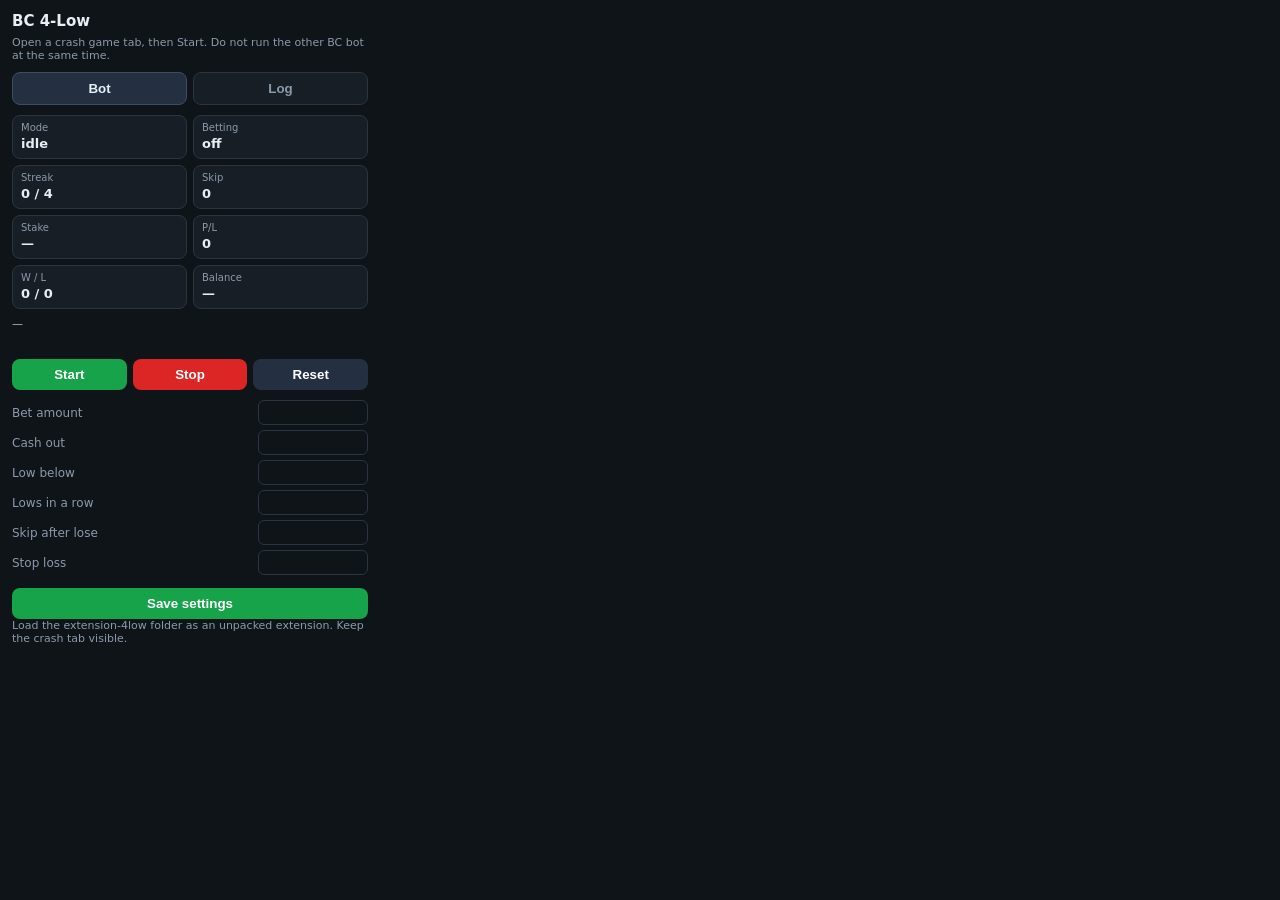
==== extension-4low/popup.html @ 88ae1f74 "add new bot" ====
<!DOCTYPE html>
<html>
<head>
  <meta charset="UTF-8" />
  <title>BC Crash 4-Low</title>
  <link rel="stylesheet" href="popup.css" />
</head>
<body>
  <h1>BC 4-Low <span id="extVer" class="ver"></span></h1>
  <p id="pageHint" class="hint">Open a crash game tab, then Start. Do not run the other BC bot at the same time.</p>

  <div class="tabs" role="tablist">
    <button type="button" class="tab active" data-tab="bot" id="tabBot">Bot</button>
    <button type="button" class="tab" data-tab="log" id="tabLog">Log</button>
  </div>

  <section id="panelBot" class="tab-panel">
    <div class="stats">
      <div><span>Mode</span><b id="mode">idle</b></div>
      <div><span>Betting</span><b id="betting">off</b></div>
      <div><span>Streak</span><b id="streak">0 / 4</b></div>
      <div><span>Skip</span><b id="skip">0</b></div>
      <div><span>Stake</span><b id="stake">—</b></div>
      <div><span>P/L</span><b id="pnl">0</b></div>
      <div><span>W / L</span><b id="wl">0 / 0</b></div>
      <div><span>Balance</span><b id="bal">—</b></div>
    </div>
    <p id="msg" class="msg">—</p>

    <div class="actions">
      <button type="button" id="btnStart" class="on">Start</button>
      <button type="button" id="btnStop" class="off">Stop</button>
      <button type="button" id="btnReset">Reset</button>
    </div>

    <form id="cfg">
      <label>Bet amount <input name="stake" type="number" step="any" /></label>
      <label>Cash out <input name="cashout" type="number" step="any" /></label>
      <label>Low below <input name="low_below" type="number" step="any" /></label>
      <label>Lows in a row <input name="streak_needed" type="number" step="1" /></label>
      <label>Skip after lose <input name="skip_on_lose" type="number" step="1" /></label>
      <label>Stop loss <input name="stop_loss" type="number" step="any" /></label>
      <button type="submit" class="on">Save settings</button>
    </form>
  </section>

  <section id="panelLog" class="tab-panel hidden">
    <div class="log-totals">
      <div><span>Won</span><b id="logWon" class="win">0</b></div>
      <div><span>Lost</span><b id="logLost" class="lose">0</b></div>
      <div><span>P/L</span><b id="logPnl">0</b></div>
    </div>
    <div class="log-head">
      <span>Time</span>
      <span>Type</span>
      <span>Bet</span>
      <span>Amount</span>
      <span>Crash</span>
    </div>
    <div id="logList" class="log-list">
      <div class="log-empty">No bets yet. Start on the Bot tab.</div>
    </div>
  </section>

  <p class="hint">Load the extension-4low folder as an unpacked extension. Keep the crash tab visible.</p>
  <script src="popup.js"></script>
</body>
</html>
---- extension-4low/popup.css ----
:root {
  --bg: #0f1419;
  --panel: #171e26;
  --line: #2a3542;
  --text: #e7eef6;
  --muted: #8b9aab;
  --on: #3dd68c;
  --off: #f31260;
}
* { box-sizing: border-box; }
body {
  margin: 0;
  width: 380px;
  padding: 12px;
  font-family: "Segoe UI", system-ui, sans-serif;
  background: var(--bg);
  color: var(--text);
}
h1 { margin: 0 0 6px; font-size: 15px; }
.ver { color: var(--muted); font-weight: 600; font-size: 12px; }
.hint { color: var(--muted); font-size: 11px; margin: 0 0 10px; }
.stats {
  display: grid;
  grid-template-columns: 1fr 1fr;
  gap: 6px;
  margin-bottom: 8px;
}
.stats div {
  background: var(--panel);
  border: 1px solid var(--line);
  border-radius: 8px;
  padding: 6px 8px;
}
.stats span { display: block; color: var(--muted); font-size: 10px; }
.stats b { font-size: 13px; font-variant-numeric: tabular-nums; }
.msg {
  min-height: 32px;
  font-size: 11px;
  color: #b8c4d1;
  margin: 0 0 10px;
}
.actions { display: flex; gap: 6px; margin-bottom: 10px; }
button {
  flex: 1;
  border: 0;
  border-radius: 8px;
  padding: 8px 6px;
  color: #fff;
  background: #243041;
  cursor: pointer;
  font-weight: 600;
}
button.on { background: #16a34a; }
button.off { background: #dc2626; }
form label {
  display: flex;
  justify-content: space-between;
  align-items: center;
  font-size: 12px;
  margin: 5px 0;
  color: var(--muted);
}
form input {
  width: 110px;
  background: #0f1419;
  border: 1px solid var(--line);
  color: var(--text);
  border-radius: 6px;
  padding: 4px 6px;
}
form button { width: 100%; margin-top: 8px; }
.win { color: var(--on); }
.lose { color: var(--off); }
.tabs {
  display: flex;
  gap: 6px;
  margin: 0 0 10px;
}
.tab {
  flex: 1;
  background: var(--panel);
  border: 1px solid var(--line);
  color: var(--muted);
  font-weight: 600;
}
.tab.active {
  background: #243041;
  color: var(--text);
  border-color: #3d4d60;
}
.tab-panel.hidden { display: none; }
.log-totals {
  display: grid;
  grid-template-columns: 1fr 1fr 1fr;
  gap: 6px;
  margin-bottom: 8px;
}
.log-totals div {
  background: var(--panel);
  border: 1px solid var(--line);
  border-radius: 8px;
  padding: 6px 8px;
}
.log-totals span { display: block; color: var(--muted); font-size: 10px; }
.log-totals b { font-size: 13px; font-variant-numeric: tabular-nums; }
.log-head,
.log-row {
  display: grid;
  grid-template-columns: 64px 44px 52px 70px 1fr;
  gap: 4px;
  align-items: center;
  font-variant-numeric: tabular-nums;
}
.log-head {
  color: var(--muted);
  font-size: 10px;
  padding: 0 6px 4px;
}
.log-list {
  max-height: 280px;
  overflow: auto;
  border: 1px solid var(--line);
  border-radius: 8px;
  background: var(--panel);
}
.log-empty {
  color: var(--muted);
  font-size: 11px;
  padding: 16px 10px;
  text-align: center;
}
.log-row {
  font-size: 11px;
  padding: 5px 6px;
  border-top: 1px solid var(--line);
}
.log-row:first-child { border-top: 0; }
.log-row .kind { font-weight: 700; }
.log-row.bet .kind { color: #7eb6ff; }
.log-row.win .kind { color: var(--on); }
.log-row.lose .kind { color: var(--off); }
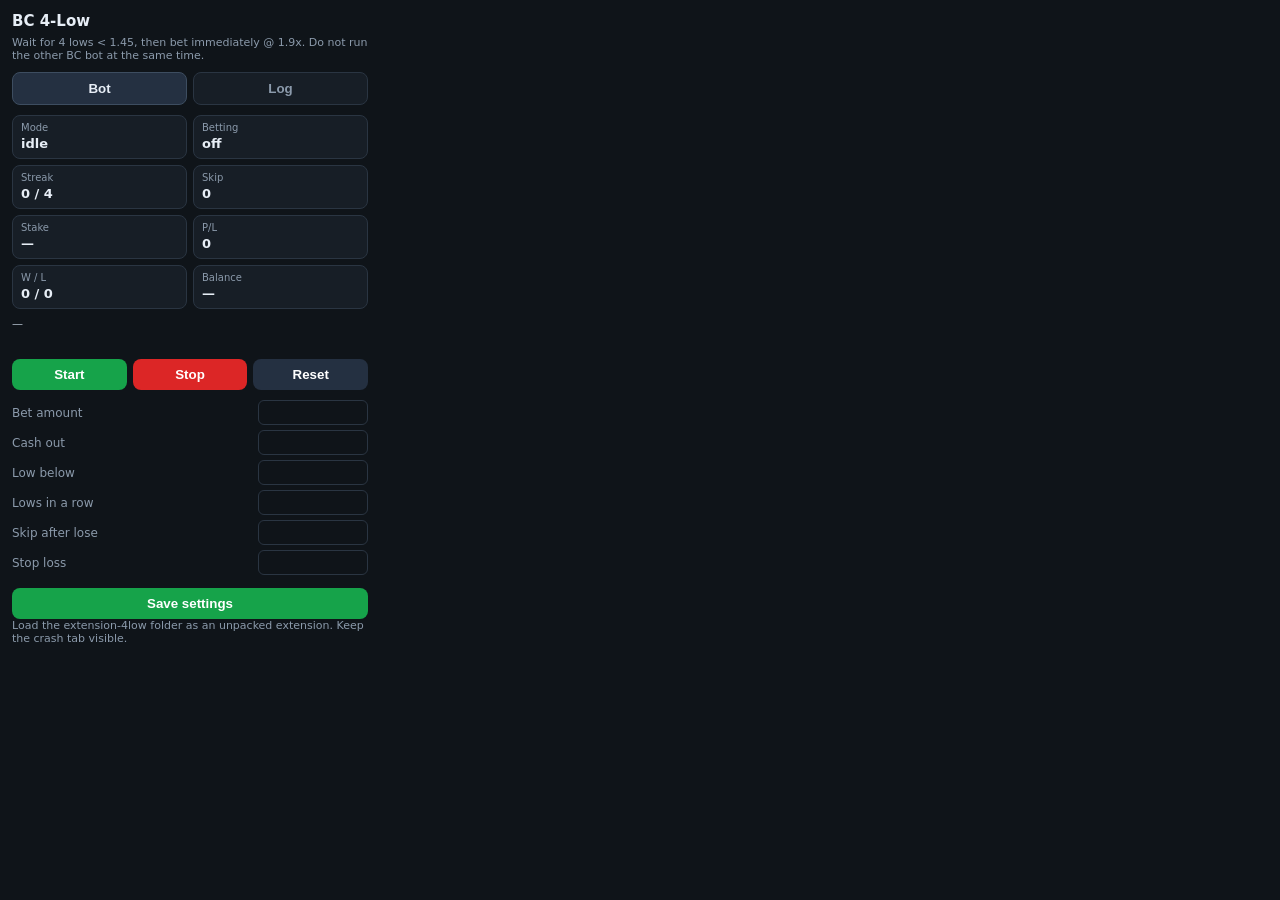
==== commit d35c2748: "fix" ====
--- a/extension-4low/popup.html
+++ b/extension-4low/popup.html
@@ -7,7 +7,7 @@
 </head>
 <body>
   <h1>BC 4-Low <span id="extVer" class="ver"></span></h1>
-  <p id="pageHint" class="hint">Open a crash game tab, then Start. Do not run the other BC bot at the same time.</p>
+  <p id="pageHint" class="hint">Wait for 4 lows &lt; 1.45, then bet immediately @ 1.9x. Do not run the other BC bot at the same time.</p>
 
   <div class="tabs" role="tablist">
     <button type="button" class="tab active" data-tab="bot" id="tabBot">Bot</button>
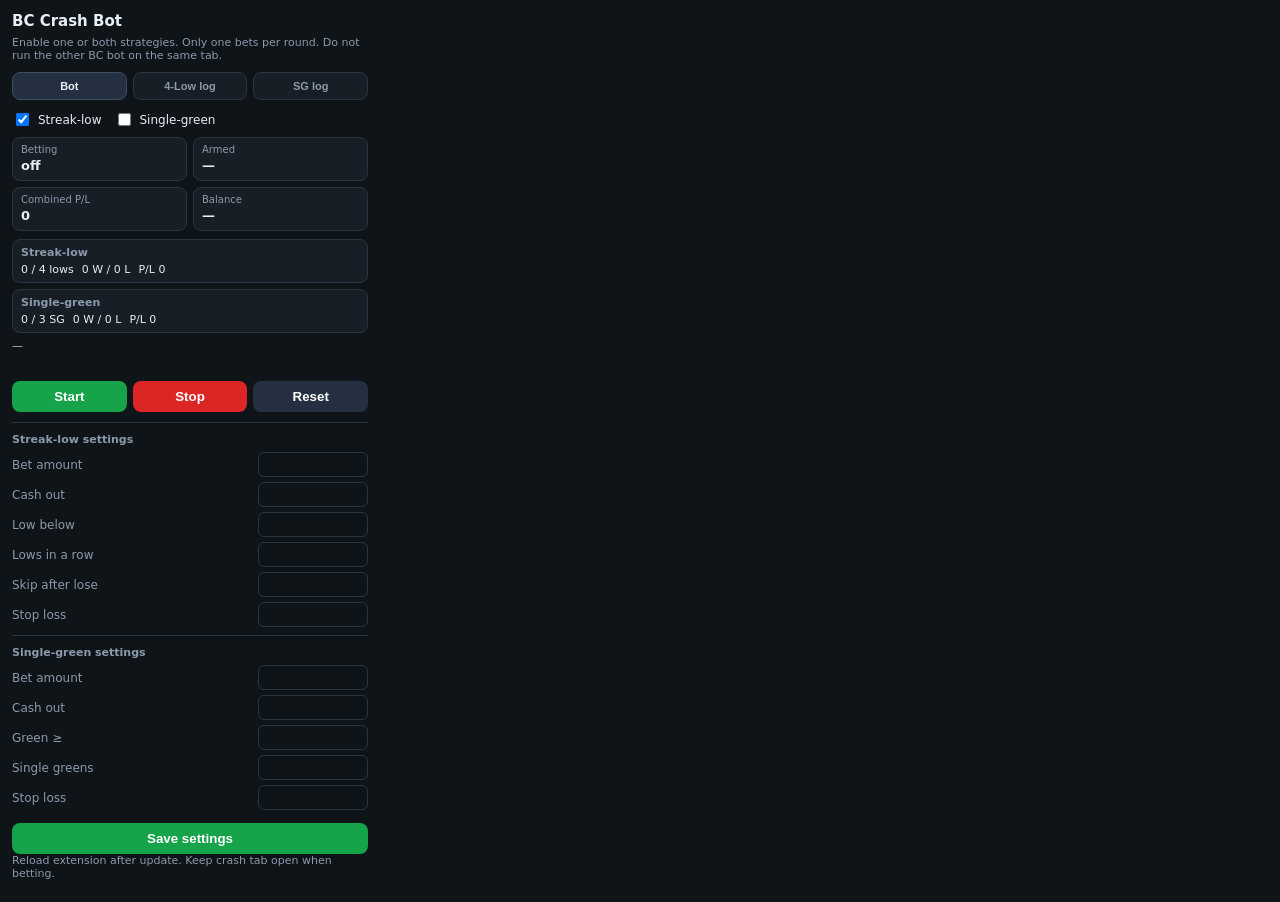
==== commit 02047a70: "add new strategy" ====
--- a/extension-4low/popup.html
+++ b/extension-4low/popup.html
@@ -2,29 +2,50 @@
 <html>
 <head>
   <meta charset="UTF-8" />
-  <title>BC Crash 4-Low</title>
+  <title>BC Crash Bot</title>
   <link rel="stylesheet" href="popup.css" />
 </head>
 <body>
-  <h1>BC 4-Low <span id="extVer" class="ver"></span></h1>
-  <p id="pageHint" class="hint">Wait for 4 lows &lt; 1.45, then bet immediately @ 1.9x. Do not run the other BC bot at the same time.</p>
+  <h1>BC Crash Bot <span id="extVer" class="ver"></span></h1>
+  <p id="pageHint" class="hint">Enable one or both strategies. Only one bets per round. Do not run the other BC bot on the same tab.</p>
 
   <div class="tabs" role="tablist">
     <button type="button" class="tab active" data-tab="bot" id="tabBot">Bot</button>
-    <button type="button" class="tab" data-tab="log" id="tabLog">Log</button>
+    <button type="button" class="tab" data-tab="log-streak" id="tabLogStreak">4-Low log</button>
+    <button type="button" class="tab" data-tab="log-sg" id="tabLogSg">SG log</button>
   </div>
 
   <section id="panelBot" class="tab-panel">
+    <div class="enable-row">
+      <label class="chk"><input type="checkbox" id="enStreak" checked /> Streak-low</label>
+      <label class="chk"><input type="checkbox" id="enSg" /> Single-green</label>
+    </div>
+
     <div class="stats">
-      <div><span>Mode</span><b id="mode">idle</b></div>
       <div><span>Betting</span><b id="betting">off</b></div>
-      <div><span>Streak</span><b id="streak">0 / 4</b></div>
-      <div><span>Skip</span><b id="skip">0</b></div>
-      <div><span>Stake</span><b id="stake">—</b></div>
-      <div><span>P/L</span><b id="pnl">0</b></div>
-      <div><span>W / L</span><b id="wl">0 / 0</b></div>
+      <div><span>Armed</span><b id="armed">—</b></div>
+      <div><span>Combined P/L</span><b id="pnl">0</b></div>
       <div><span>Balance</span><b id="bal">—</b></div>
     </div>
+
+    <div class="strat-box" id="boxStreak">
+      <div class="strat-title">Streak-low</div>
+      <div class="mini-stats">
+        <span id="streakStat">0 / 4 lows</span>
+        <span id="streakWl">0 W / 0 L</span>
+        <span id="streakPnl">P/L 0</span>
+      </div>
+    </div>
+
+    <div class="strat-box" id="boxSg">
+      <div class="strat-title">Single-green</div>
+      <div class="mini-stats">
+        <span id="sgStat">0 / 3 SG</span>
+        <span id="sgWl">0 W / 0 L</span>
+        <span id="sgPnl">P/L 0</span>
+      </div>
+    </div>
+
     <p id="msg" class="msg">—</p>
 
     <div class="actions">
@@ -33,22 +54,33 @@
       <button type="button" id="btnReset">Reset</button>
     </div>
 
-    <form id="cfg">
+    <form id="cfgStreak" class="cfg-form">
+      <div class="form-title">Streak-low settings</div>
       <label>Bet amount <input name="stake" type="number" step="any" /></label>
       <label>Cash out <input name="cashout" type="number" step="any" /></label>
       <label>Low below <input name="low_below" type="number" step="any" /></label>
       <label>Lows in a row <input name="streak_needed" type="number" step="1" /></label>
       <label>Skip after lose <input name="skip_on_lose" type="number" step="1" /></label>
       <label>Stop loss <input name="stop_loss" type="number" step="any" /></label>
-      <button type="submit" class="on">Save settings</button>
     </form>
+
+    <form id="cfgSg" class="cfg-form">
+      <div class="form-title">Single-green settings</div>
+      <label>Bet amount <input name="stake" type="number" step="any" /></label>
+      <label>Cash out <input name="cashout" type="number" step="any" /></label>
+      <label>Green ≥ <input name="green" type="number" step="any" /></label>
+      <label>Single greens <input name="single_greens_required" type="number" step="1" min="1" max="10" /></label>
+      <label>Stop loss <input name="stop_loss" type="number" step="any" /></label>
+    </form>
+
+    <button type="button" id="btnSave" class="on save-all">Save settings</button>
   </section>
 
-  <section id="panelLog" class="tab-panel hidden">
+  <section id="panelLogStreak" class="tab-panel hidden">
     <div class="log-totals">
-      <div><span>Won</span><b id="logWon" class="win">0</b></div>
-      <div><span>Lost</span><b id="logLost" class="lose">0</b></div>
-      <div><span>P/L</span><b id="logPnl">0</b></div>
+      <div><span>Won</span><b id="logWonStreak" class="win">0</b></div>
+      <div><span>Lost</span><b id="logLostStreak" class="lose">0</b></div>
+      <div><span>P/L</span><b id="logPnlStreak">0</b></div>
     </div>
     <div class="log-head">
       <span>Time</span>
@@ -57,12 +89,30 @@
       <span>Amount</span>
       <span>Crash</span>
     </div>
-    <div id="logList" class="log-list">
-      <div class="log-empty">No bets yet. Start on the Bot tab.</div>
+    <div id="logListStreak" class="log-list">
+      <div class="log-empty">No streak-low bets yet.</div>
     </div>
   </section>
 
-  <p class="hint">Load the extension-4low folder as an unpacked extension. Keep the crash tab visible.</p>
+  <section id="panelLogSg" class="tab-panel hidden">
+    <div class="log-totals">
+      <div><span>Won</span><b id="logWonSg" class="win">0</b></div>
+      <div><span>Lost</span><b id="logLostSg" class="lose">0</b></div>
+      <div><span>P/L</span><b id="logPnlSg">0</b></div>
+    </div>
+    <div class="log-head">
+      <span>Time</span>
+      <span>Type</span>
+      <span>Bet</span>
+      <span>Amount</span>
+      <span>Crash</span>
+    </div>
+    <div id="logListSg" class="log-list">
+      <div class="log-empty">No single-green bets yet.</div>
+    </div>
+  </section>
+
+  <p class="hint">Reload extension after update. Keep crash tab open when betting.</p>
   <script src="popup.js"></script>
 </body>
 </html>
--- a/extension-4low/popup.css
+++ b/extension-4low/popup.css
@@ -139,3 +139,54 @@
 .log-row.bet .kind { color: #7eb6ff; }
 .log-row.win .kind { color: var(--on); }
 .log-row.lose .kind { color: var(--off); }
+.enable-row {
+  display: flex;
+  gap: 12px;
+  margin-bottom: 8px;
+}
+.chk {
+  display: flex;
+  align-items: center;
+  gap: 6px;
+  font-size: 12px;
+  color: var(--text);
+  cursor: pointer;
+}
+.chk input { width: auto; }
+.strat-box {
+  background: var(--panel);
+  border: 1px solid var(--line);
+  border-radius: 8px;
+  padding: 6px 8px;
+  margin-bottom: 6px;
+}
+.strat-box.off { opacity: 0.45; }
+.strat-title {
+  font-size: 11px;
+  font-weight: 700;
+  color: var(--muted);
+  margin-bottom: 4px;
+}
+.mini-stats {
+  display: flex;
+  flex-wrap: wrap;
+  gap: 8px;
+  font-size: 11px;
+  font-variant-numeric: tabular-nums;
+}
+.cfg-form {
+  margin-top: 8px;
+  padding-top: 6px;
+  border-top: 1px solid var(--line);
+}
+.form-title {
+  font-size: 11px;
+  font-weight: 700;
+  color: var(--muted);
+  margin: 4px 0 6px;
+}
+.save-all {
+  width: 100%;
+  margin-top: 8px;
+}
+.tabs .tab { font-size: 11px; padding: 7px 4px; }
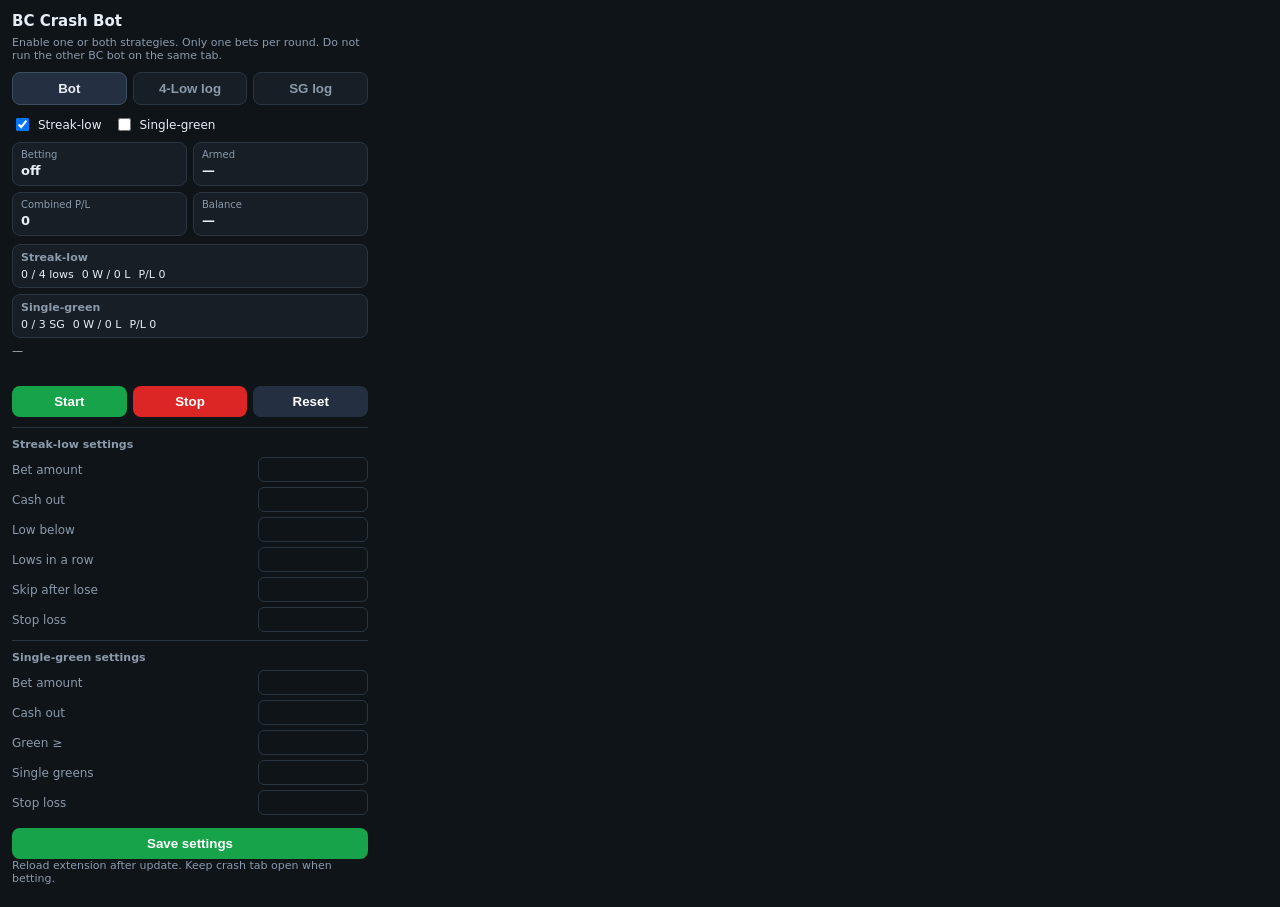
==== commit 2be81db2: "fix" ====
--- a/extension-4low/popup.html
+++ b/extension-4low/popup.html
@@ -87,7 +87,7 @@
       <span>Type</span>
       <span>Bet</span>
       <span>Amount</span>
-      <span>Crash</span>
+      <span>Round</span>
     </div>
     <div id="logListStreak" class="log-list">
       <div class="log-empty">No streak-low bets yet.</div>
@@ -105,11 +105,12 @@
       <span>Type</span>
       <span>Bet</span>
       <span>Amount</span>
-      <span>Crash</span>
+      <span>Round</span>
     </div>
     <div id="logListSg" class="log-list">
       <div class="log-empty">No single-green bets yet.</div>
     </div>
+    <p class="hint log-hint">Round = crash multiplier (#game). Site wallet shows payout (2x / 0x). If 4-Low is on, check that log too.</p>
   </section>
 
   <p class="hint">Reload extension after update. Keep crash tab open when betting.</p>
--- a/extension-4low/popup.css
+++ b/extension-4low/popup.css
@@ -189,4 +189,4 @@
   width: 100%;
   margin-top: 8px;
 }
-.tabs .tab { font-size: 11px; padding: 7px 4px; }
+.log-hint { margin: 8px 0 0; font-size: 10px; }
